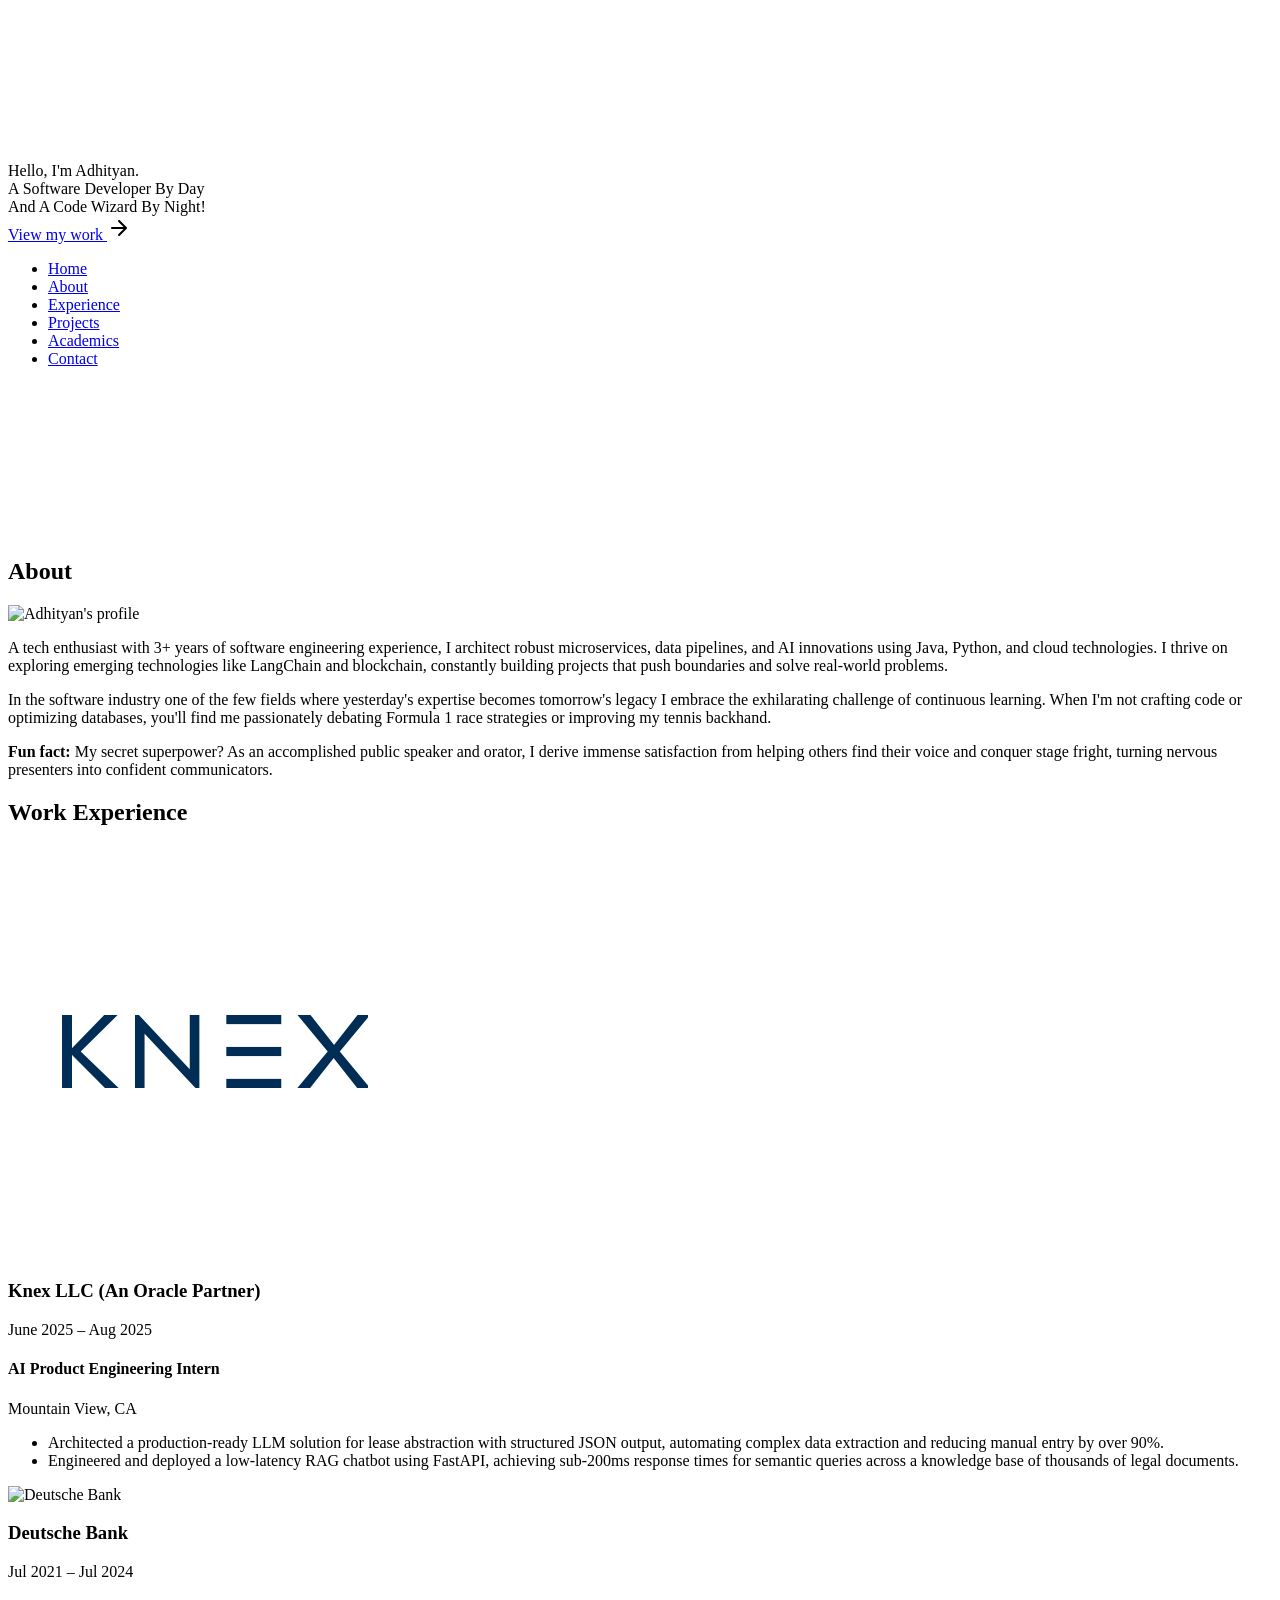
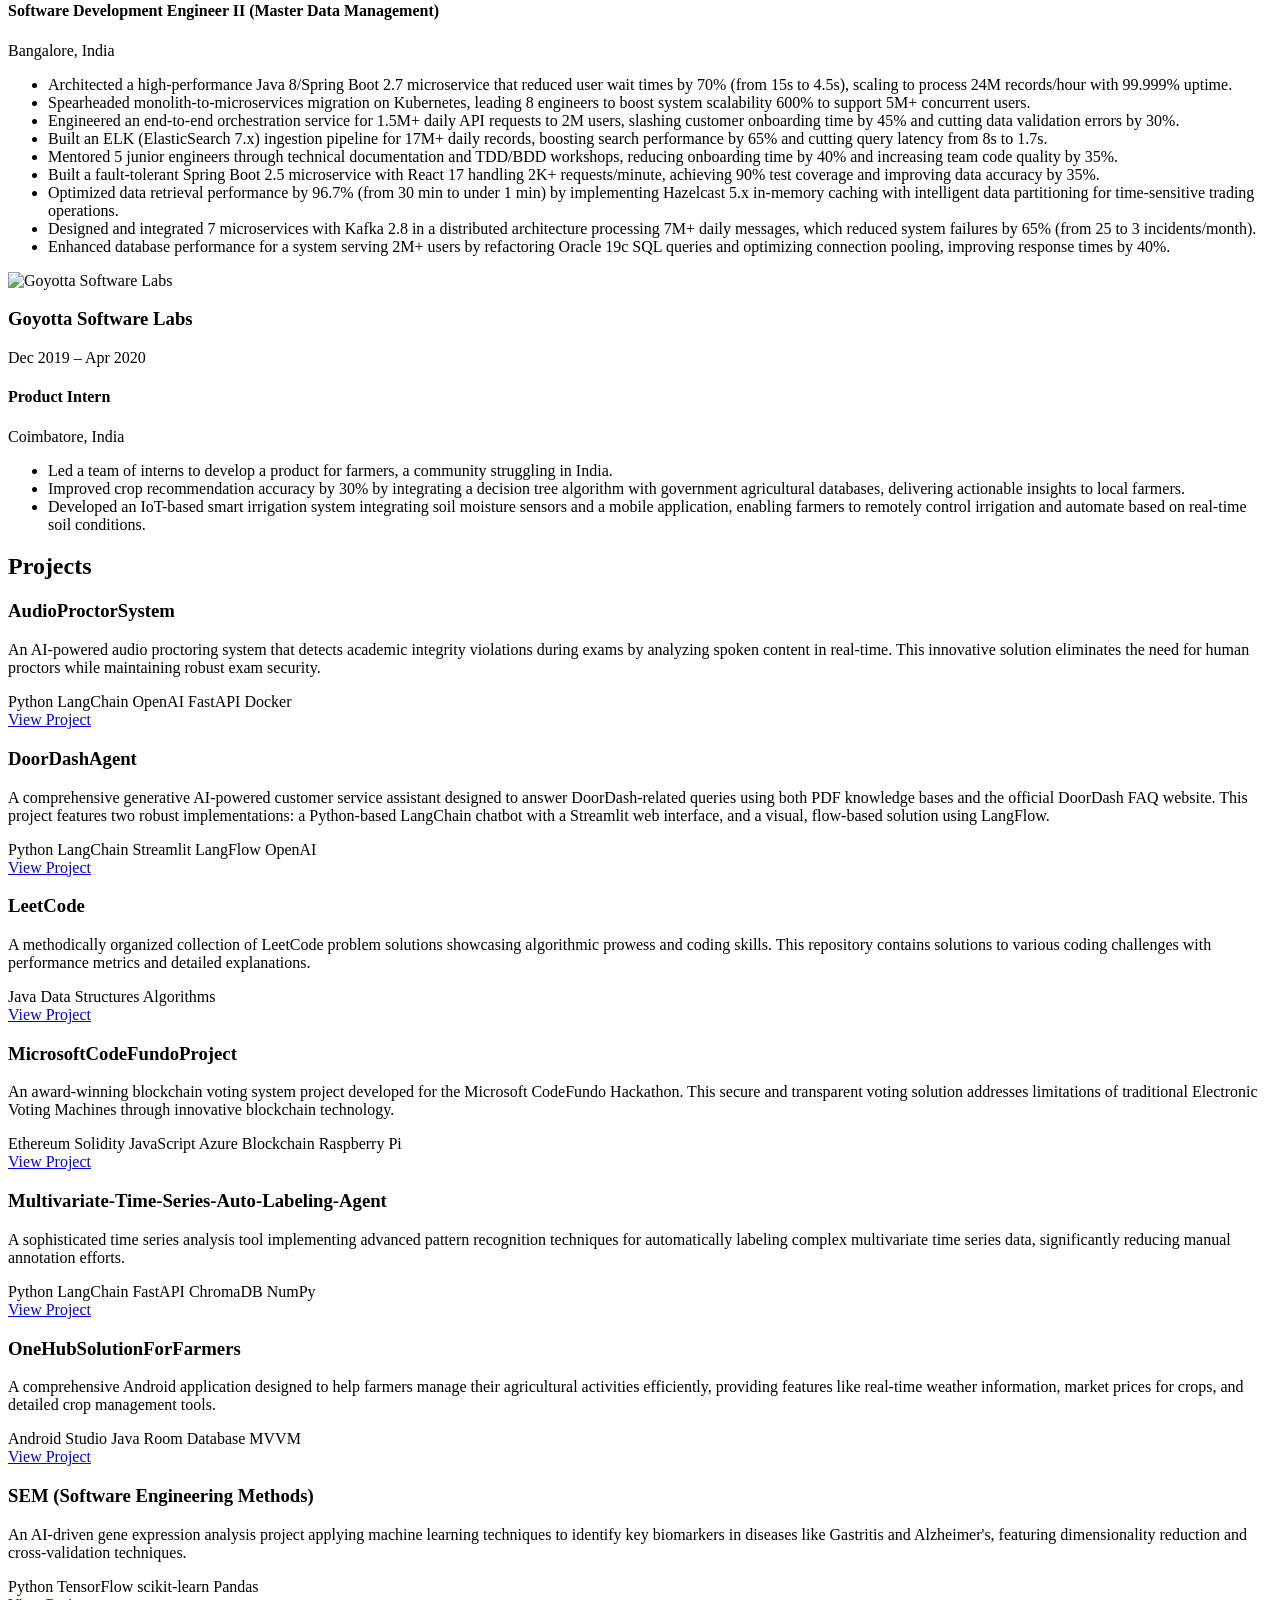
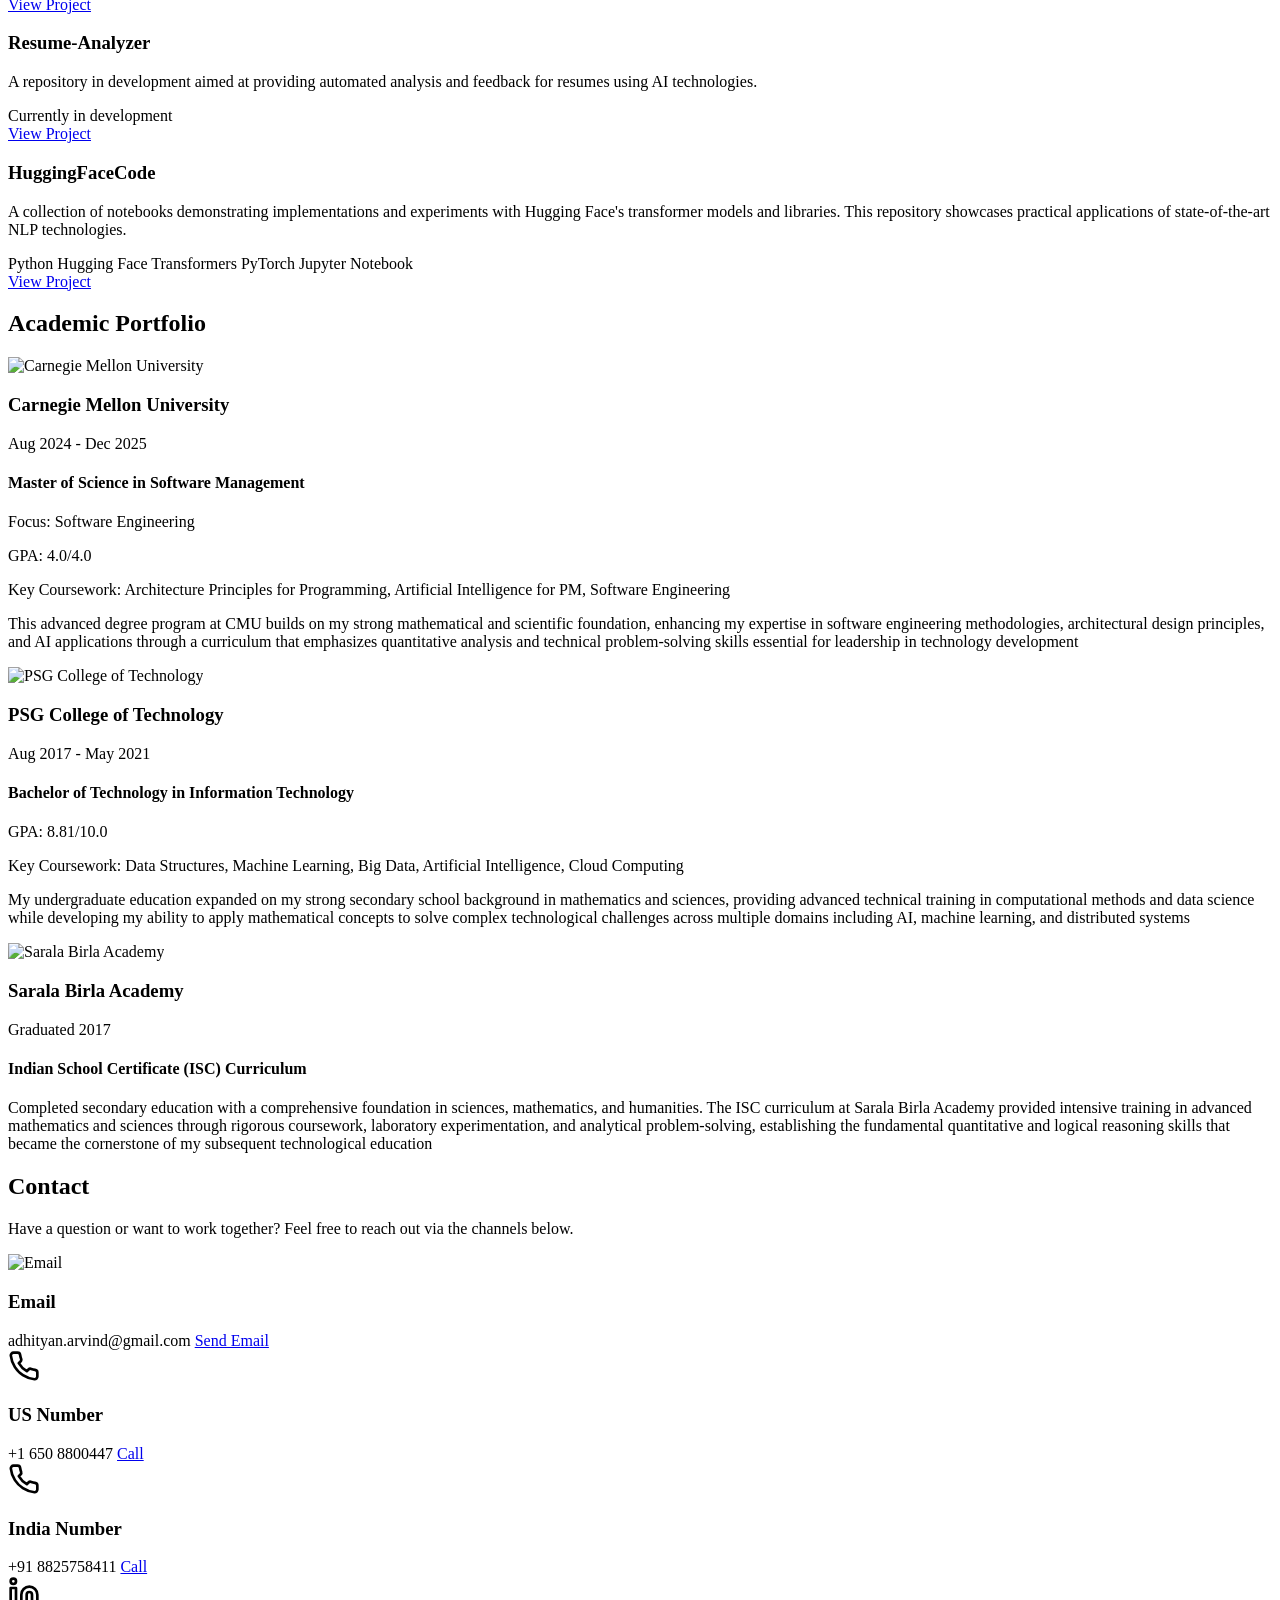
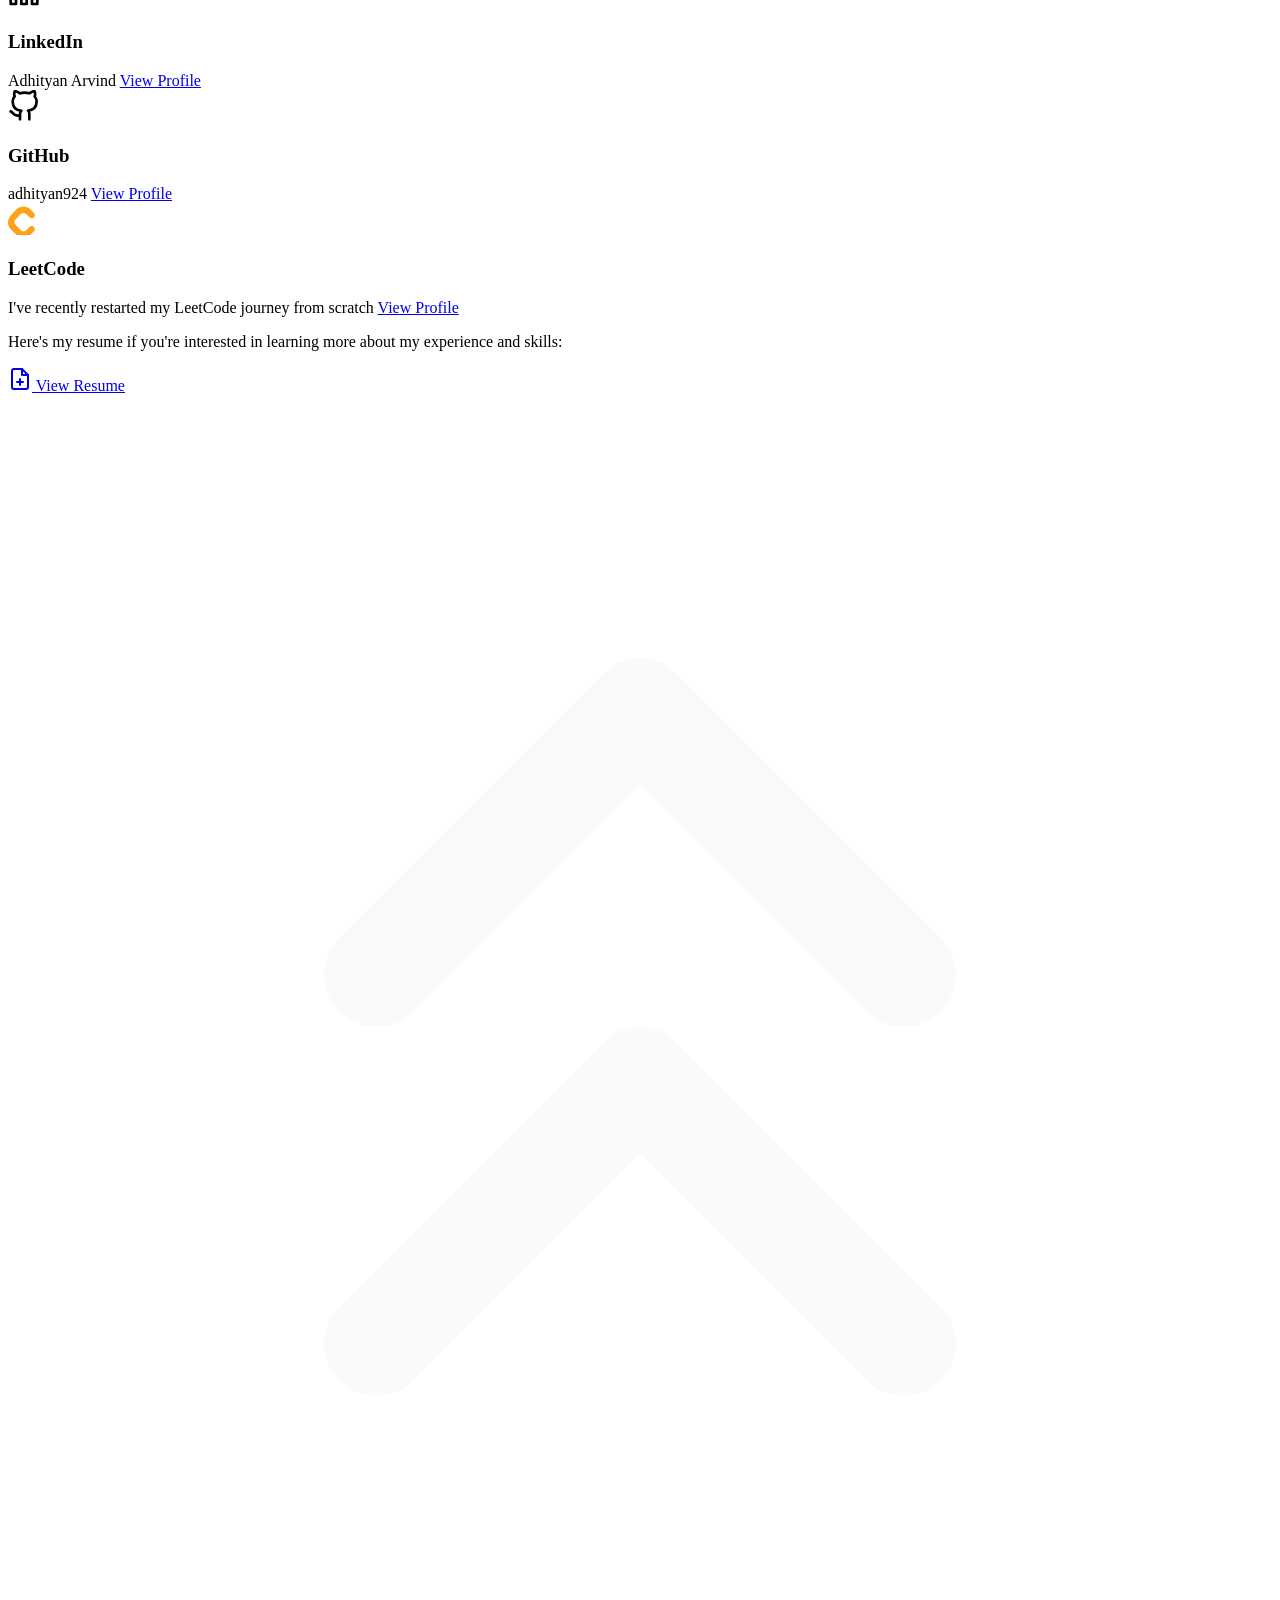
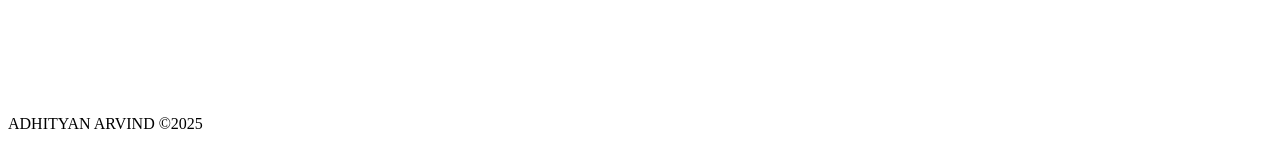
==== src/template.html @ f49ba70c "Update experience section with Knex LLC internship and enhanced Deutsche Bank details" ====
<!DOCTYPE html>
<html lang="en">
  <head>
    <meta charset="UTF-8" />
    <meta name="viewport" content="width=device-width, initial-scale=1.0" />
    <title>Adhityan Arvind | Software Developer</title>
  </head>
  <body>
    <div class="hero" id="hero">
      <div class="canvas">
        <canvas class="connecting-dots"></canvas>
      </div>
      <div class="heading">
        <div class="heading__line-1">Hello, I'm <span>Adhityan</span>.</div>
        <div class="heading__line-2">A Software Developer By Day</div>
        <div class="heading__line-2">And A Code Wizard By Night!</div>
        <a href="#about" class="heading__link">
          <div class="heading-cta">
            View my work

            <svg
              class="heading__arrow"
              version="1.1"
              xmlns="http://www.w3.org/2000/svg"
              width="24"
              height="24"
              viewBox="0 0 24 24"
            >
              <title>arrow-right</title>
              <path
                d="M11.293 5.707l5.293 5.293h-11.586c-0.552 0-1 0.448-1 1s0.448 1 1 1h11.586l-5.293 5.293c-0.391 0.391-0.391 1.024 0 1.414s1.024 0.391 1.414 0l7-7c0.092-0.092 0.166-0.202 0.217-0.324 0.101-0.245 0.101-0.521 0-0.766-0.049-0.118-0.121-0.228-0.217-0.324l-7-7c-0.391-0.391-1.024-0.391-1.414 0s-0.391 1.024 0 1.414z"
              ></path>
            </svg>
          </div>
        </a>
      </div>
    </div>
    <nav class="navigation-bar">
      <ul class="navigation">
        <li class="navigation__item navigation__item--active" id="nav-hero"><a href="#hero">Home</a></li>
        <li class="navigation__item" id="nav-about"><a href="#about">About</a></li>
        <li class="navigation__item" id="nav-experience"><a href="#experience">Experience</a></li>
        <li class="navigation__item" id="nav-projects"><a href="#projects">Projects</a></li>
        <li class="navigation__item" id="nav-academics"><a href="#academics">Academics</a></li>
        <li class="navigation__item" id="nav-contact"><a href="#contact">Contact</a></li>
      </ul>
    </nav>
    <div class="main-bg">
      <div class="canvas">
        <canvas class="canvas-2"></canvas>
      </div>
    </div>
    <section class="about" id="about">
      <h2 class="about__heading section-heading">About</h2>

      <div class="about__content">
        <div class="profile">
          <div class="profile__picture">
            <div class="profile-circle">
              <img src="./assets/propic.png" alt="Adhityan's profile" class="profile-image" />
            </div>
          </div>
          <div class="profile-content">
            <div class="profile-box">
              <p>A tech enthusiast with 3+ years of software engineering experience, I architect robust microservices, data pipelines, and AI innovations using Java, Python, and cloud technologies. I thrive on exploring emerging technologies like LangChain and blockchain, constantly building projects that push boundaries and solve real-world problems.</p>
            </div>
            
            <div class="profile-box">
              <p>In the software industry one of the few fields where yesterday's expertise becomes tomorrow's legacy I embrace the exhilarating challenge of continuous learning. When I'm not crafting code or optimizing databases, you'll find me passionately debating Formula 1 race strategies or improving my tennis backhand.</p>
            </div>
            
            <div class="profile-box">
              <p><strong>Fun fact:</strong> My secret superpower? As an accomplished public speaker and orator, I derive immense satisfaction from helping others find their voice and conquer stage fright, turning nervous presenters into confident communicators.</p>
            </div>
          </div>
        </div>
      </div>
    </section>
    <section class="experience" id="experience">
      <h2 class="experience__heading section-heading">Work Experience</h2>

      <div class="experience__content">
        <div class="job-card job-card--knex">
          <div class="job-card__logo">
            <img src="./assets/knex.png" alt="Knex LLC" />
          </div>
          <div class="job-card__details">
            <h3 class="job-card__company">Knex LLC (An Oracle Partner)</h3>
            <p class="job-card__period">June 2025 – Aug 2025</p>
            <h4 class="job-card__position">AI Product Engineering Intern</h4>
            <p class="job-card__location">Mountain View, CA</p>
            <ul class="job-card__responsibilities">
              <li>Architected a production-ready LLM solution for lease abstraction with structured JSON output, automating complex data extraction and reducing manual entry by over 90%.</li>
              <li>Engineered and deployed a low-latency RAG chatbot using FastAPI, achieving sub-200ms response times for semantic queries across a knowledge base of thousands of legal documents.</li>
            </ul>
          </div>
        </div>

        <div class="job-card job-card--deutsche">
          <div class="job-card__logo">
            <img src="./assets/deutschebank.png" alt="Deutsche Bank" />
          </div>
          <div class="job-card__details">
            <h3 class="job-card__company">Deutsche Bank</h3>
            <p class="job-card__period">Jul 2021 – Jul 2024</p>
            <h4 class="job-card__position">Software Development Engineer II (Master Data Management)</h4>
            <p class="job-card__location">Bangalore, India</p>
            <ul class="job-card__responsibilities">
              <li>Architected a high-performance Java 8/Spring Boot 2.7 microservice that reduced user wait times by 70% (from 15s to 4.5s), scaling to process 24M records/hour with 99.999% uptime.</li>
              <li>Spearheaded monolith-to-microservices migration on Kubernetes, leading 8 engineers to boost system scalability 600% to support 5M+ concurrent users.</li>
              <li>Engineered an end-to-end orchestration service for 1.5M+ daily API requests to 2M users, slashing customer onboarding time by 45% and cutting data validation errors by 30%.</li>
              <li>Built an ELK (ElasticSearch 7.x) ingestion pipeline for 17M+ daily records, boosting search performance by 65% and cutting query latency from 8s to 1.7s.</li>
              <li>Mentored 5 junior engineers through technical documentation and TDD/BDD workshops, reducing onboarding time by 40% and increasing team code quality by 35%.</li>
              <li>Built a fault-tolerant Spring Boot 2.5 microservice with React 17 handling 2K+ requests/minute, achieving 90% test coverage and improving data accuracy by 35%.</li>
              <li>Optimized data retrieval performance by 96.7% (from 30 min to under 1 min) by implementing Hazelcast 5.x in-memory caching with intelligent data partitioning for time-sensitive trading operations.</li>
              <li>Designed and integrated 7 microservices with Kafka 2.8 in a distributed architecture processing 7M+ daily messages, which reduced system failures by 65% (from 25 to 3 incidents/month).</li>
              <li>Enhanced database performance for a system serving 2M+ users by refactoring Oracle 19c SQL queries and optimizing connection pooling, improving response times by 40%.</li>
            </ul>
          </div>
        </div>

        <div class="job-card job-card--goyotta">
          <div class="job-card__logo">
            <img src="./assets/goyotta.jpeg" alt="Goyotta Software Labs" />
          </div>
          <div class="job-card__details">
            <h3 class="job-card__company">Goyotta Software Labs</h3>
            <p class="job-card__period">Dec 2019 – Apr 2020</p>
            <h4 class="job-card__position">Product Intern</h4>
            <p class="job-card__location">Coimbatore, India</p>
            <ul class="job-card__responsibilities">
              <li>Led a team of interns to develop a product for farmers, a community struggling in India.</li>
              <li>Improved crop recommendation accuracy by 30% by integrating a decision tree algorithm with government agricultural databases, delivering actionable insights to local farmers.</li>
              <li>Developed an IoT-based smart irrigation system integrating soil moisture sensors and a mobile application, enabling farmers to remotely control irrigation and automate based on real-time soil conditions.</li>
            </ul>
          </div>
        </div>
      </div>
    </section>
    <section class="projects" id="projects">
      <h2 class="projects__heading section-heading">Projects</h2>

      <div class="projects-container">
        <!-- Audio Proctor System -->
        <div class="project-card">
          <h3 class="project-card__title">AudioProctorSystem</h3>
          <p class="project-card__description">An AI-powered audio proctoring system that detects academic integrity violations during exams by analyzing spoken content in real-time. This innovative solution eliminates the need for human proctors while maintaining robust exam security.</p>
          <div class="project-card__tech">
            <span class="tech-tag">Python</span>
            <span class="tech-tag">LangChain</span>
            <span class="tech-tag">OpenAI</span>
            <span class="tech-tag">FastAPI</span>
            <span class="tech-tag">Docker</span>
          </div>
          <a href="https://github.com/adhityan924/AudioProctorSystem" target="_blank" class="project-card__link">View Project</a>
        </div>

        <!-- DoorDash Agent -->
        <div class="project-card">
          <h3 class="project-card__title">DoorDashAgent</h3>
          <p class="project-card__description">A comprehensive generative AI-powered customer service assistant designed to answer DoorDash-related queries using both PDF knowledge bases and the official DoorDash FAQ website. This project features two robust implementations: a Python-based LangChain chatbot with a Streamlit web interface, and a visual, flow-based solution using LangFlow.</p>
          <div class="project-card__tech">
            <span class="tech-tag">Python</span>
            <span class="tech-tag">LangChain</span>
            <span class="tech-tag">Streamlit</span>
            <span class="tech-tag">LangFlow</span>
            <span class="tech-tag">OpenAI</span>
          </div>
          <a href="https://github.com/adhityan924/DoorDashAgent" target="_blank" class="project-card__link">View Project</a>
        </div>

        <!-- LeetCode -->
        <div class="project-card">
          <h3 class="project-card__title">LeetCode</h3>
          <p class="project-card__description">A methodically organized collection of LeetCode problem solutions showcasing algorithmic prowess and coding skills. This repository contains solutions to various coding challenges with performance metrics and detailed explanations.</p>
          <div class="project-card__tech">
            <span class="tech-tag">Java</span>
            <span class="tech-tag">Data Structures</span>
            <span class="tech-tag">Algorithms</span>
          </div>
          <a href="https://github.com/adhityan924/leetcode" target="_blank" class="project-card__link">View Project</a>
        </div>

        <!-- Microsoft CodeFundo Project -->
        <div class="project-card">
          <h3 class="project-card__title">MicrosoftCodeFundoProject</h3>
          <p class="project-card__description">An award-winning blockchain voting system project developed for the Microsoft CodeFundo Hackathon. This secure and transparent voting solution addresses limitations of traditional Electronic Voting Machines through innovative blockchain technology.</p>
          <div class="project-card__tech">
            <span class="tech-tag">Ethereum</span>
            <span class="tech-tag">Solidity</span>
            <span class="tech-tag">JavaScript</span>
            <span class="tech-tag">Azure Blockchain</span>
            <span class="tech-tag">Raspberry Pi</span>
          </div>
          <a href="https://github.com/adhityan924/MicrosoftCodeFundoProject" target="_blank" class="project-card__link">View Project</a>
        </div>

        <!-- Multivariate Time Series Auto Labeling Agent -->
        <div class="project-card">
          <h3 class="project-card__title">Multivariate-Time-Series-Auto-Labeling-Agent</h3>
          <p class="project-card__description">A sophisticated time series analysis tool implementing advanced pattern recognition techniques for automatically labeling complex multivariate time series data, significantly reducing manual annotation efforts.</p>
          <div class="project-card__tech">
            <span class="tech-tag">Python</span>
            <span class="tech-tag">LangChain</span>
            <span class="tech-tag">FastAPI</span>
            <span class="tech-tag">ChromaDB</span>
            <span class="tech-tag">NumPy</span>
          </div>
          <a href="https://github.com/adhityan924/Multivariate-time-series-auto-labeling-agent" target="_blank" class="project-card__link">View Project</a>
        </div>

        <!-- OneHubSolutionForFarmers -->
        <div class="project-card">
          <h3 class="project-card__title">OneHubSolutionForFarmers</h3>
          <p class="project-card__description">A comprehensive Android application designed to help farmers manage their agricultural activities efficiently, providing features like real-time weather information, market prices for crops, and detailed crop management tools.</p>
          <div class="project-card__tech">
            <span class="tech-tag">Android Studio</span>
            <span class="tech-tag">Java</span>
            <span class="tech-tag">Room Database</span>
            <span class="tech-tag">MVVM</span>
          </div>
          <a href="https://github.com/adhityan924/OneHubSolutionForFarmers" target="_blank" class="project-card__link">View Project</a>
        </div>

        <!-- SEM -->
        <div class="project-card">
          <h3 class="project-card__title">SEM (Software Engineering Methods)</h3>
          <p class="project-card__description">An AI-driven gene expression analysis project applying machine learning techniques to identify key biomarkers in diseases like Gastritis and Alzheimer's, featuring dimensionality reduction and cross-validation techniques.</p>
          <div class="project-card__tech">
            <span class="tech-tag">Python</span>
            <span class="tech-tag">TensorFlow</span>
            <span class="tech-tag">scikit-learn</span>
            <span class="tech-tag">Pandas</span>
          </div>
          <a href="https://github.com/adhityan924/SEM" target="_blank" class="project-card__link">View Project</a>
        </div>

        <!-- Resume-Analyzer -->
        <div class="project-card">
          <h3 class="project-card__title">Resume-Analyzer</h3>
          <p class="project-card__description">A repository in development aimed at providing automated analysis and feedback for resumes using AI technologies.</p>
          <div class="project-card__tech">
            <span class="tech-tag">Currently in development</span>
          </div>
          <a href="https://github.com/adhityan924/resume-analyzer" target="_blank" class="project-card__link">View Project</a>
        </div>
        
        <!-- HuggingFaceCode -->
        <div class="project-card">
          <h3 class="project-card__title">HuggingFaceCode</h3>
          <p class="project-card__description">A collection of notebooks demonstrating implementations and experiments with Hugging Face's transformer models and libraries. This repository showcases practical applications of state-of-the-art NLP technologies.</p>
          <div class="project-card__tech">
            <span class="tech-tag">Python</span>
            <span class="tech-tag">Hugging Face Transformers</span>
            <span class="tech-tag">PyTorch</span>
            <span class="tech-tag">Jupyter Notebook</span>
          </div>
          <a href="https://github.com/adhityan924/huggingfacecode" target="_blank" class="project-card__link">View Project</a>
        </div>
      </div>
    </section>
    <section class="academics" id="academics">
      <h2 class="academics__heading section-heading">Academic Portfolio</h2>

      <div class="academics__content">
        <div class="education-card education-card--cmu">
          <div class="education-card__logo">
            <img src="./assets/cmu.png" alt="Carnegie Mellon University" />
          </div>
          <div class="education-card__details">
            <h3 class="education-card__school">Carnegie Mellon University</h3>
            <p class="education-card__period">Aug 2024 - Dec 2025</p>
            <h4 class="education-card__degree">Master of Science in Software Management</h4>
            <p class="education-card__focus">Focus: Software Engineering</p>
            <p class="education-card__gpa">GPA: 4.0/4.0</p>
            <p class="education-card__courses"><span>Key Coursework:</span> Architecture Principles for Programming, Artificial Intelligence for PM, Software Engineering</p>
            <p class="education-card__description">This advanced degree program at CMU builds on my strong mathematical and scientific foundation, enhancing my expertise in software engineering methodologies, architectural design principles, and AI applications through a curriculum that emphasizes quantitative analysis and technical problem-solving skills essential for leadership in technology development</p>
          </div>
        </div>

        <div class="education-card education-card--psg">
          <div class="education-card__logo">
            <img src="./assets/psg.png" alt="PSG College of Technology" />
          </div>
          <div class="education-card__details">
            <h3 class="education-card__school">PSG College of Technology</h3>
            <p class="education-card__period">Aug 2017 - May 2021</p>
            <h4 class="education-card__degree">Bachelor of Technology in Information Technology</h4>
            <p class="education-card__gpa">GPA: 8.81/10.0</p>
            <p class="education-card__courses"><span>Key Coursework:</span> Data Structures, Machine Learning, Big Data, Artificial Intelligence, Cloud Computing</p>
            <p class="education-card__description">My undergraduate education expanded on my strong secondary school background in mathematics and sciences, providing advanced technical training in computational methods and data science while developing my ability to apply mathematical concepts to solve complex technological challenges across multiple domains including AI, machine learning, and distributed systems</p>
          </div>
        </div>

        <div class="education-card education-card--sba">
          <div class="education-card__logo">
            <img src="./assets/sba.png" alt="Sarala Birla Academy" />
          </div>
          <div class="education-card__details">
            <h3 class="education-card__school">Sarala Birla Academy</h3>
            <p class="education-card__period">Graduated 2017</p>
            <h4 class="education-card__degree">Indian School Certificate (ISC) Curriculum</h4>
            <p class="education-card__description">Completed secondary education with a comprehensive foundation in sciences, mathematics, and humanities. The ISC curriculum at Sarala Birla Academy provided intensive training in advanced mathematics and sciences through rigorous coursework, laboratory experimentation, and analytical problem-solving, establishing the fundamental quantitative and logical reasoning skills that became the cornerstone of my subsequent technological education</p>
          </div>
        </div>
      </div>
    </section>
    <section class="contact" id="contact">
      <h2 class="contact__heading section-heading">Contact</h2>
      <p class="contact__text">Have a question or want to work together? Feel free to reach out via the channels below.</p>

      <div class="contact-cards">
        <!-- Email Contact Card -->
        <div class="contact-card">
          <div class="contact-card__icon">
            <img src="./assets/mail.png" alt="Email" />
          </div>
          <div class="contact-card__info">
            <h3 class="contact-card__title">Email</h3>
            <div class="contact-card__reveal">
              <span class="contact-card__value">adhityan.arvind@gmail.com</span>
              <a href="mailto:adhityan.arvind@gmail.com" class="contact-card__link">Send Email</a>
            </div>
          </div>
        </div>

        <!-- US Phone Contact Card -->
        <div class="contact-card">
          <div class="contact-card__icon">
            <svg xmlns="http://www.w3.org/2000/svg" width="32" height="32" viewBox="0 0 24 24" fill="none" stroke="currentColor" stroke-width="2" stroke-linecap="round" stroke-linejoin="round">
              <path d="M22 16.92v3a2 2 0 0 1-2.18 2 19.79 19.79 0 0 1-8.63-3.07 19.5 19.5 0 0 1-6-6 19.79 19.79 0 0 1-3.07-8.67A2 2 0 0 1 4.11 2h3a2 2 0 0 1 2 1.72 12.84 12.84 0 0 0 .7 2.81 2 2 0 0 1-.45 2.11L8.09 9.91a16 16 0 0 0 6 6l1.27-1.27a2 2 0 0 1 2.11-.45 12.84 12.84 0 0 0 2.81.7A2 2 0 0 1 22 16.92z"></path>
            </svg>
          </div>
          <div class="contact-card__info">
            <h3 class="contact-card__title">US Number</h3>
            <div class="contact-card__reveal">
              <span class="contact-card__value">+1 650 8800447</span>
              <a href="tel:+16508800447" class="contact-card__link">Call</a>
            </div>
          </div>
        </div>

        <!-- India Phone Contact Card -->
        <div class="contact-card">
          <div class="contact-card__icon">
            <svg xmlns="http://www.w3.org/2000/svg" width="32" height="32" viewBox="0 0 24 24" fill="none" stroke="currentColor" stroke-width="2" stroke-linecap="round" stroke-linejoin="round">
              <path d="M22 16.92v3a2 2 0 0 1-2.18 2 19.79 19.79 0 0 1-8.63-3.07 19.5 19.5 0 0 1-6-6 19.79 19.79 0 0 1-3.07-8.67A2 2 0 0 1 4.11 2h3a2 2 0 0 1 2 1.72 12.84 12.84 0 0 0 .7 2.81 2 2 0 0 1-.45 2.11L8.09 9.91a16 16 0 0 0 6 6l1.27-1.27a2 2 0 0 1 2.11-.45 12.84 12.84 0 0 0 2.81.7A2 2 0 0 1 22 16.92z"></path>
            </svg>
          </div>
          <div class="contact-card__info">
            <h3 class="contact-card__title">India Number</h3>
            <div class="contact-card__reveal">
              <span class="contact-card__value">+91 8825758411</span>
              <a href="tel:+918825758411" class="contact-card__link">Call</a>
            </div>
          </div>
        </div>

        <!-- LinkedIn Contact Card -->
        <div class="contact-card">
          <div class="contact-card__icon">
            <svg xmlns="http://www.w3.org/2000/svg" width="32" height="32" viewBox="0 0 24 24" fill="none" stroke="currentColor" stroke-width="2" stroke-linecap="round" stroke-linejoin="round">
              <path d="M16 8a6 6 0 0 1 6 6v7h-4v-7a2 2 0 0 0-2-2 2 2 0 0 0-2 2v7h-4v-7a6 6 0 0 1 6-6z"></path>
              <rect x="2" y="9" width="4" height="12"></rect>
              <circle cx="4" cy="4" r="2"></circle>
            </svg>
          </div>
          <div class="contact-card__info">
            <h3 class="contact-card__title">LinkedIn</h3>
            <div class="contact-card__reveal">
              <span class="contact-card__value">Adhityan Arvind</span>
              <a href="https://www.linkedin.com/in/adhityan-arvind/" target="_blank" class="contact-card__link">View Profile</a>
            </div>
          </div>
        </div>

        <!-- GitHub Contact Card -->
        <div class="contact-card">
          <div class="contact-card__icon">
            <svg xmlns="http://www.w3.org/2000/svg" width="32" height="32" viewBox="0 0 24 24" fill="none" stroke="currentColor" stroke-width="2" stroke-linecap="round" stroke-linejoin="round">
              <path d="M9 19c-5 1.5-5-2.5-7-3m14 6v-3.87a3.37 3.37 0 0 0-.94-2.61c3.14-.35 6.44-1.54 6.44-7A5.44 5.44 0 0 0 20 4.77 5.07 5.07 0 0 0 19.91 1S18.73.65 16 2.48a13.38 13.38 0 0 0-7 0C6.27.65 5.09 1 5.09 1A5.07 5.07 0 0 0 5 4.77a5.44 5.44 0 0 0-1.5 3.78c0 5.42 3.3 6.61 6.44 7A3.37 3.37 0 0 0 9 18.13V22"></path>
            </svg>
          </div>
          <div class="contact-card__info">
            <h3 class="contact-card__title">GitHub</h3>
            <div class="contact-card__reveal">
              <span class="contact-card__value">adhityan924</span>
              <a href="https://github.com/adhityan924" target="_blank" class="contact-card__link">View Profile</a>
            </div>
          </div>
        </div>
        
        <!-- LeetCode Contact Card -->
        <div class="contact-card">
          <div class="contact-card__icon">
            <svg xmlns="http://www.w3.org/2000/svg" viewBox="0 0 24 24" width="32" height="32" class="leetcode-icon">
              <path fill="#FFA116" d="M16.102 17.93l-2.697 2.607c-.466.467-1.111.662-1.823.662s-1.357-.195-1.824-.662l-4.332-4.363c-.467-.467-.702-1.15-.702-1.863s.235-1.357.702-1.824l4.319-4.38c.467-.467 1.125-.645 1.837-.645s1.357.195 1.823.662l2.697 2.606c.514.515 1.111.744 1.715.744 1.314 0 2.292-.989 2.292-2.31 0-.669-.244-1.315-.748-1.819l-2.689-2.609c-1.359-1.362-3.205-2.11-5.098-2.11-1.893 0-3.739.748-5.098 2.11l-4.319 4.363C.748 10.849 0 12.695 0 14.588c0 1.893.748 3.739 2.102 5.098l4.332 4.363c1.359 1.359 3.205 2.11 5.098 2.11 1.893 0 3.739-.751 5.098-2.11l2.689-2.61c.504-.504.748-1.15.748-1.819 0-1.321-.977-2.31-2.292-2.31-.604 0-1.202.229-1.673.701z"/>
            </svg>
          </div>
          <div class="contact-card__info">
            <h3 class="contact-card__title">LeetCode</h3>
            <div class="contact-card__reveal">
              <span class="contact-card__value">I've recently restarted my LeetCode journey from scratch</span>
              <a href="https://leetcode.com/u/adhityanarvind/" target="_blank" class="contact-card__link">View Profile</a>
            </div>
          </div>
        </div>
      </div>

      <div class="resume-section">
        <p class="resume-text">Here's my resume if you're interested in learning more about my experience and skills:</p>
        <a href="https://drive.google.com/drive/folders/1d27ErCS35_ukSQuWp6kk8ps5j8xMu08z?usp=sharing" target="_blank" class="resume-button">
          <svg xmlns="http://www.w3.org/2000/svg" width="24" height="24" viewBox="0 0 24 24" fill="none" stroke="currentColor" stroke-width="2" stroke-linecap="round" stroke-linejoin="round">
            <path d="M14 2H6a2 2 0 0 0-2 2v16a2 2 0 0 0 2 2h12a2 2 0 0 0 2-2V8z"></path>
            <polyline points="14 2 14 8 20 8"></polyline>
            <line x1="12" y1="18" x2="12" y2="12"></line>
            <line x1="9" y1="15" x2="15" y2="15"></line>
          </svg>
          View Resume
        </a>
      </div>
    </section>
    <footer class="footer">
      <a href="#hero">
        <div class="return-home">
          <svg version="1.1" xmlns="http://www.w3.org/2000/svg" width="100%"  viewBox="0 0 24 24" >
            <title></title>
            <path fill="#fafafa" d="M17.707 10.293l-5-5c-0.391-0.391-1.024-0.391-1.414 0l-5 5c-0.391 0.391-0.391 1.024 0 1.414s1.024 0.391 1.414 0l4.293-4.293 4.293 4.293c0.391 0.391 1.024 0.391 1.414 0s0.391-1.024 0-1.414zM17.707 17.293l-5-5c-0.391-0.391-1.024-0.391-1.414 0l-5 5c-0.391 0.391-0.391 1.024 0 1.414s1.024 0.391 1.414 0l4.293-4.293 4.293 4.293c0.391 0.391 1.024 0.391 1.414 0s0.391-1.024 0-1.414z"></path>
            </svg>
        </div>
      </a>
      <div class="socials">
        <a href="https://github.com/adhityan924" target="_blank"> 
          <div class="socials__github">
            <img src="./assets/github-logo.png" alt="" />
          </div>
        </a>
        <a href="mailto:adhityan.arvind@gmail.com" target="_blank">
          <div class="socials__email">
            <img src="./assets/mail.png" alt="" />
          </div>
        </a>
      </div>
      <p class="copyright">ADHITYAN ARVIND ©2025</p>
    </footer>
  </body>
</html>
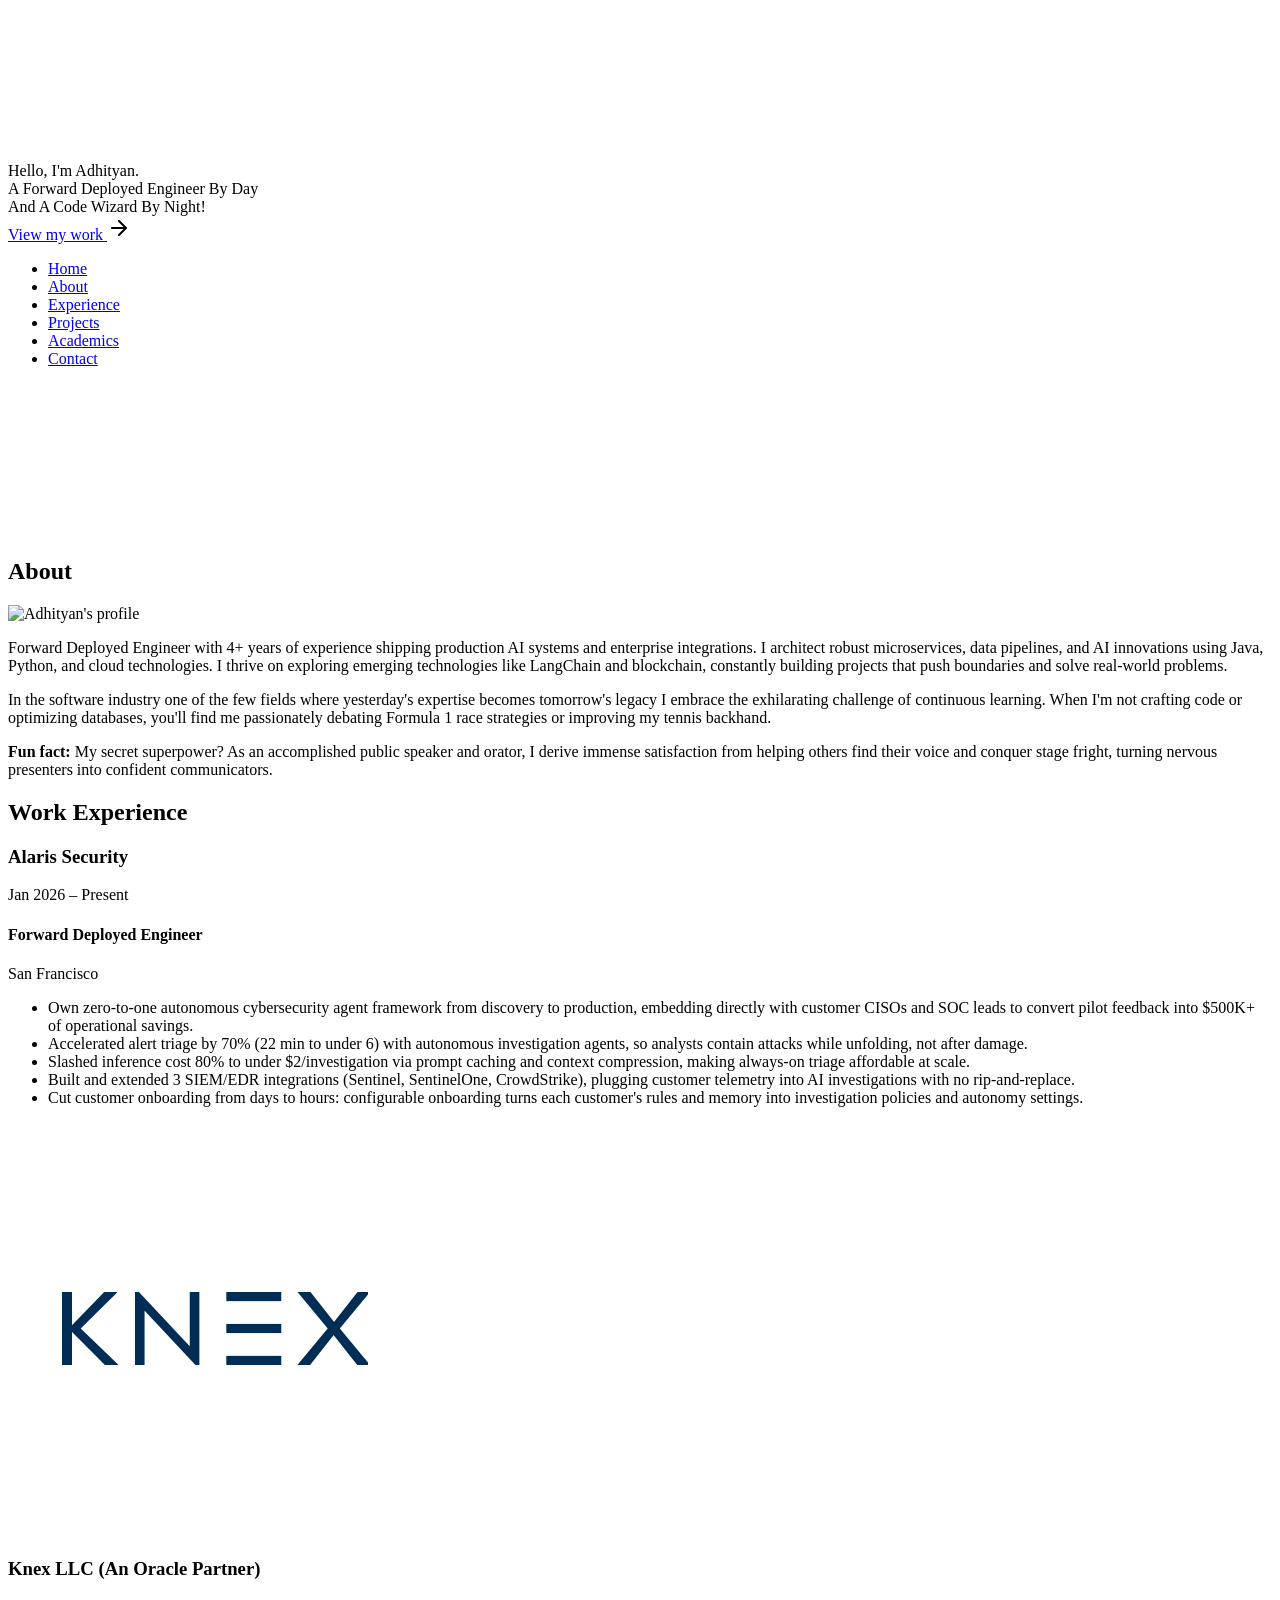
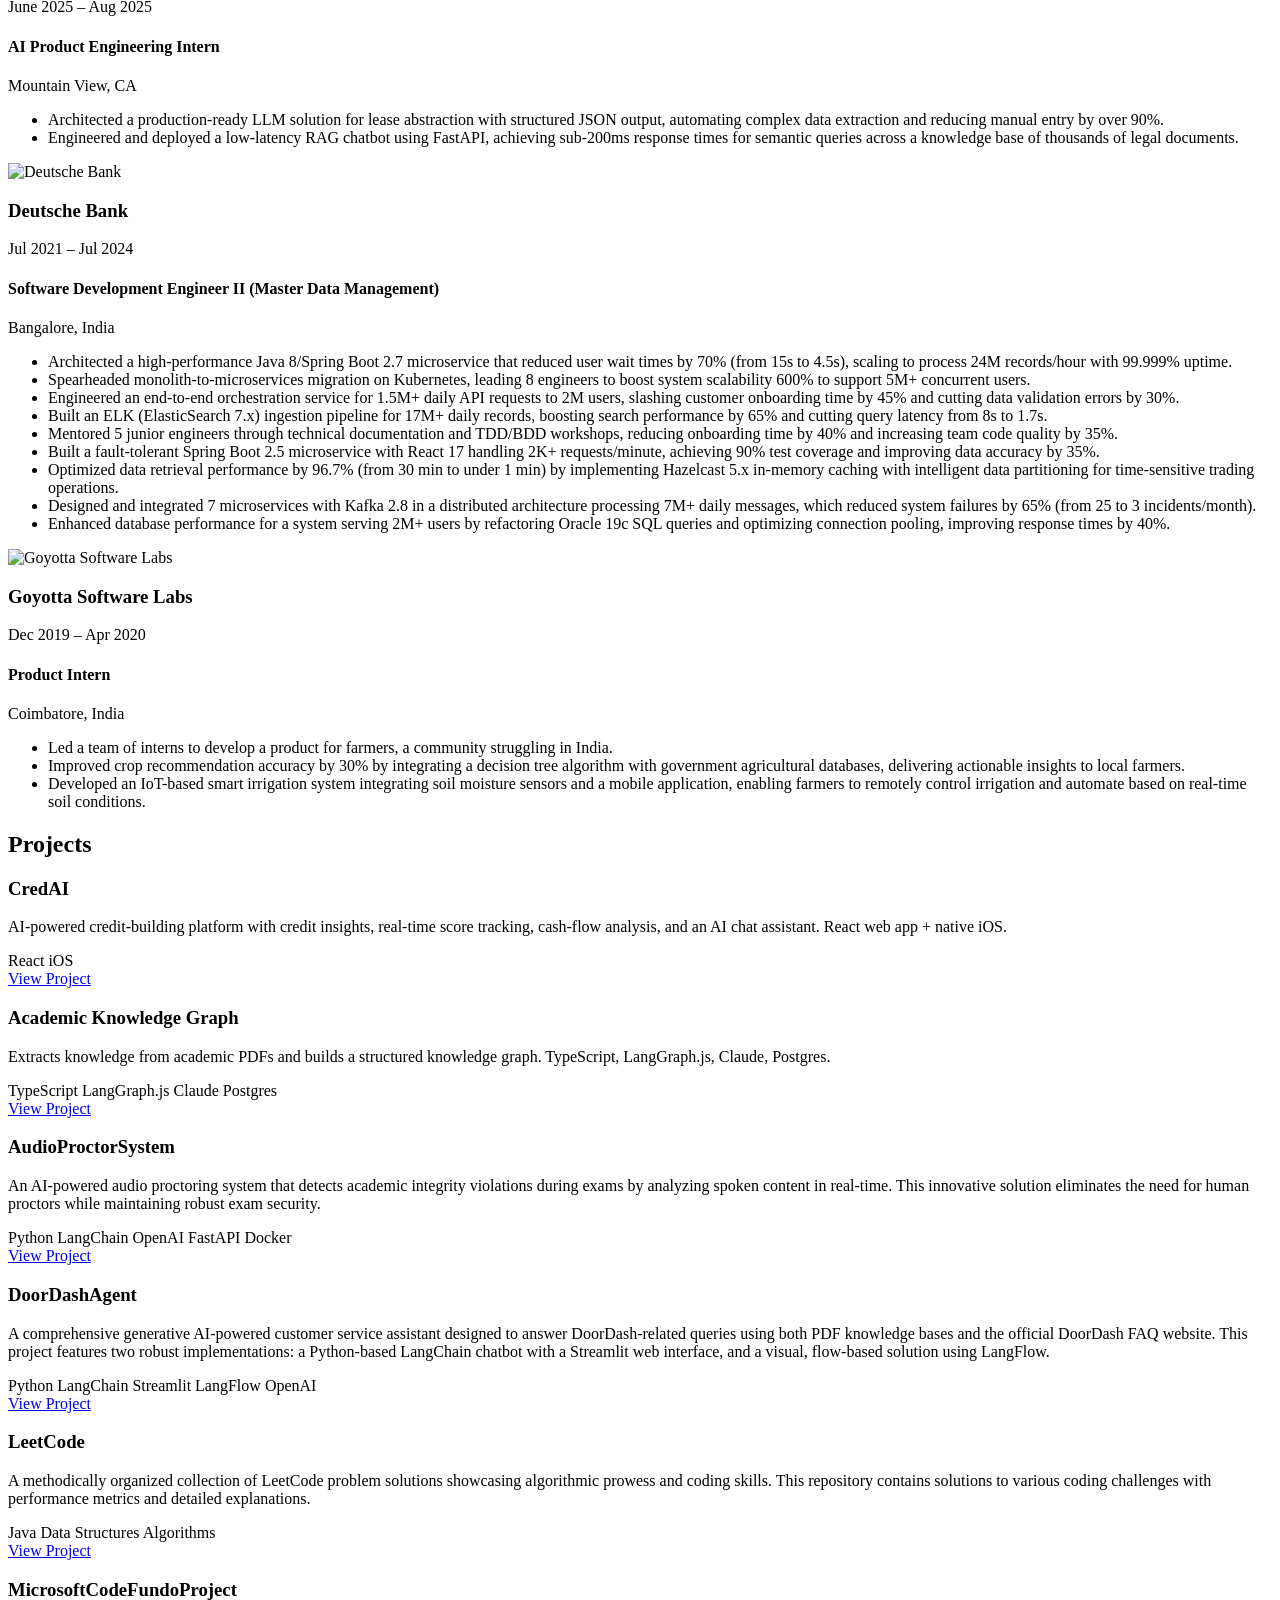
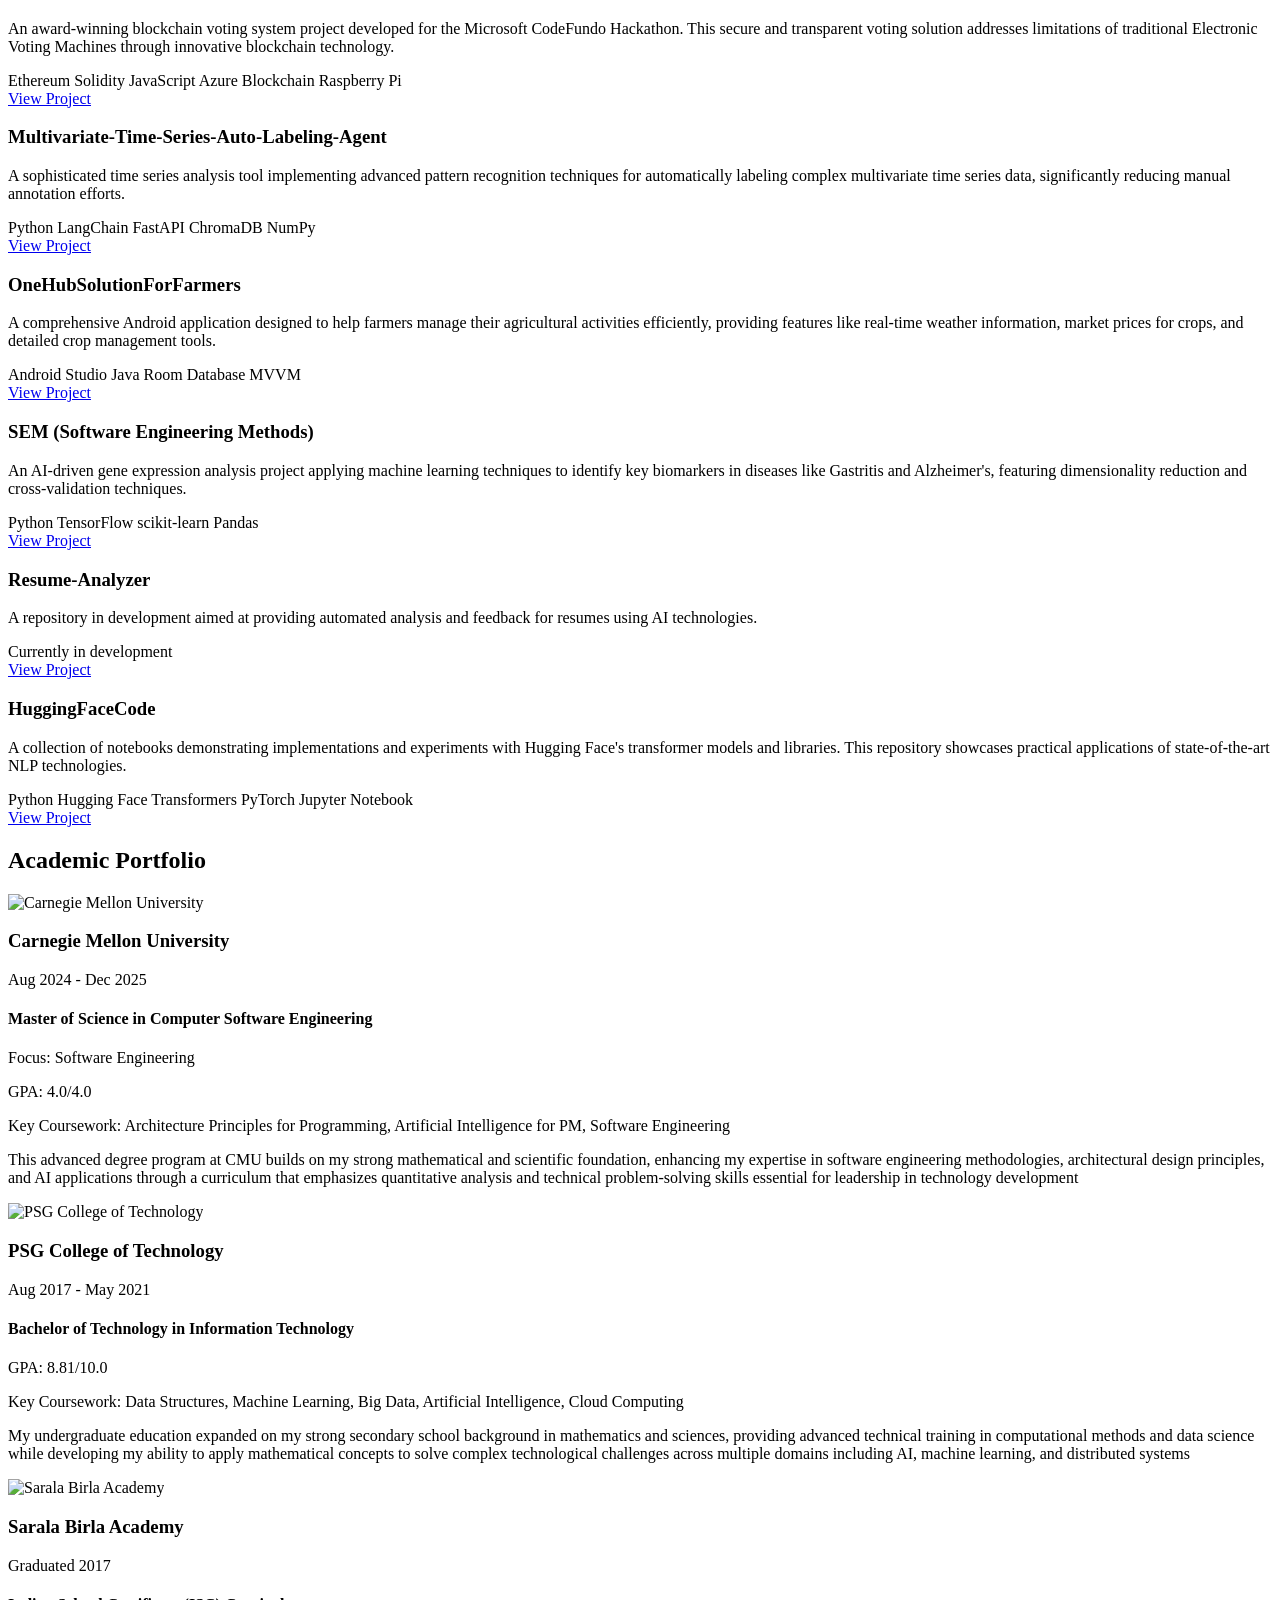
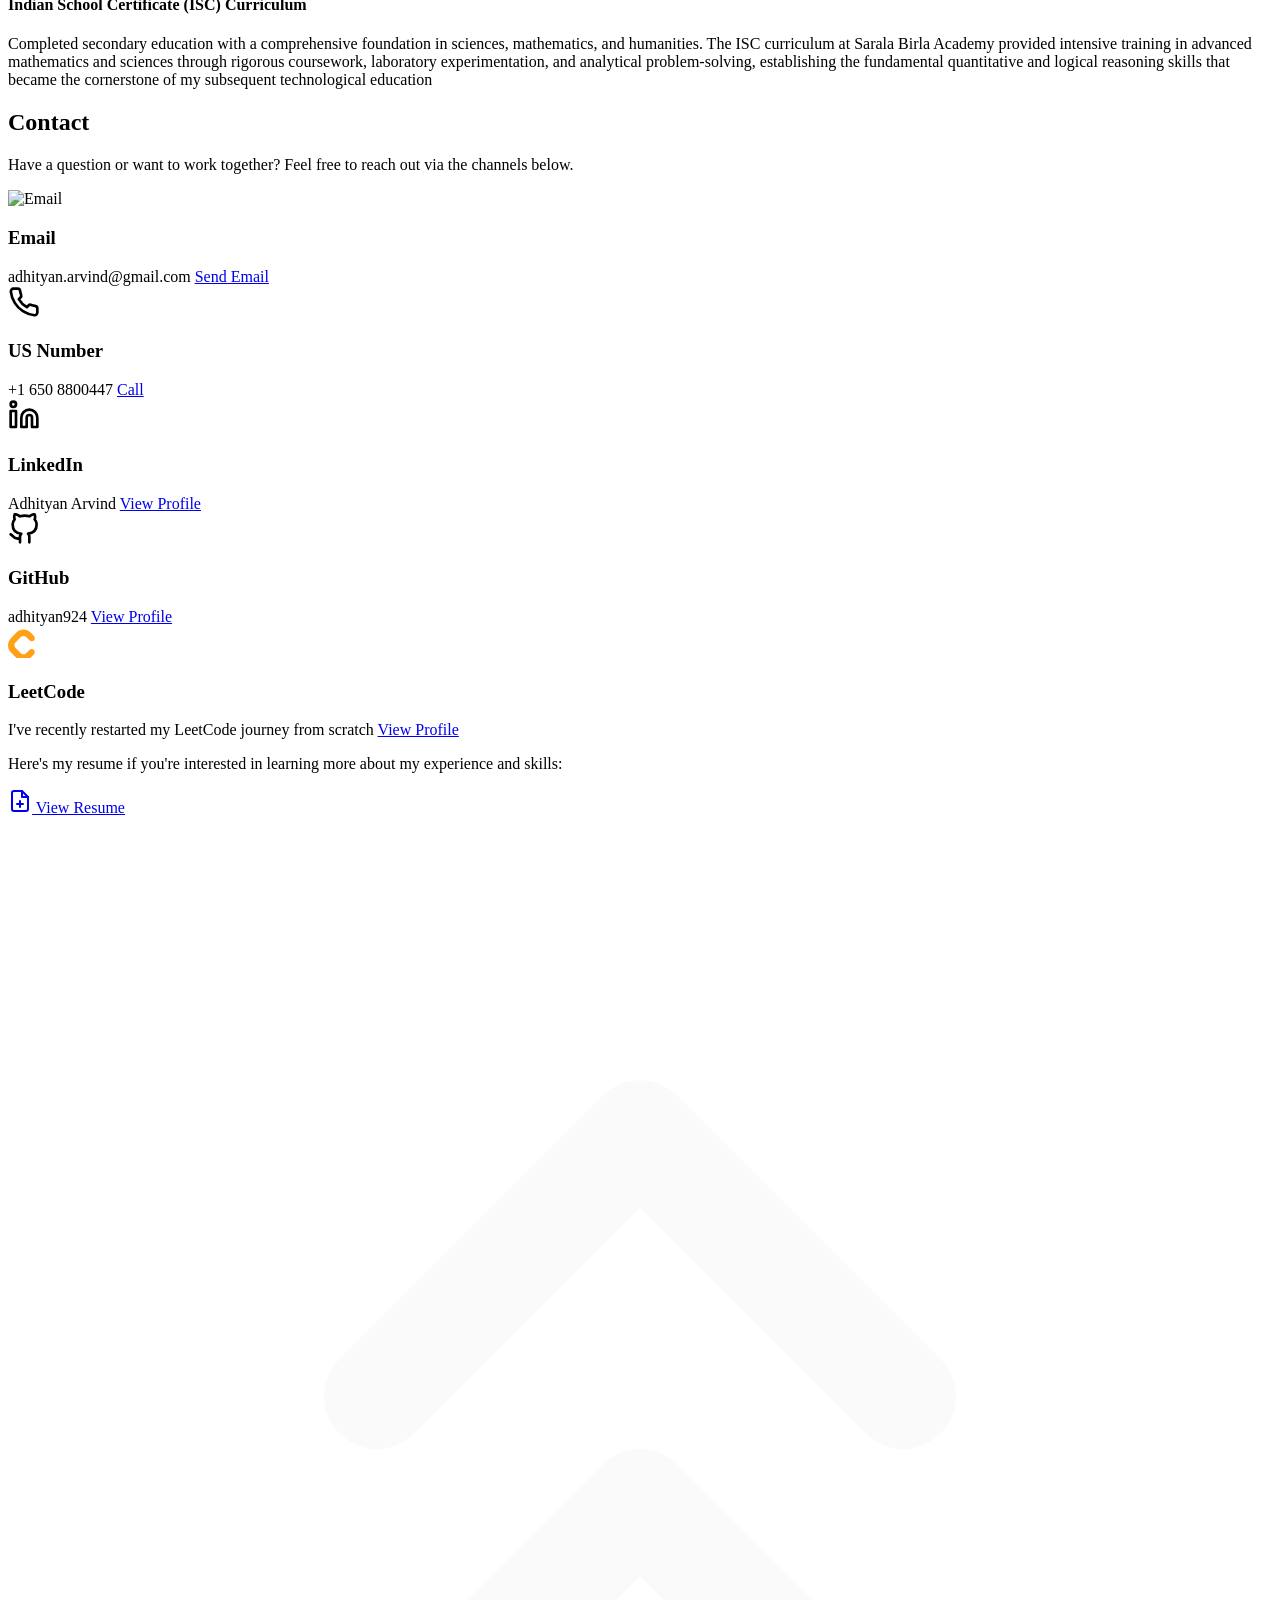
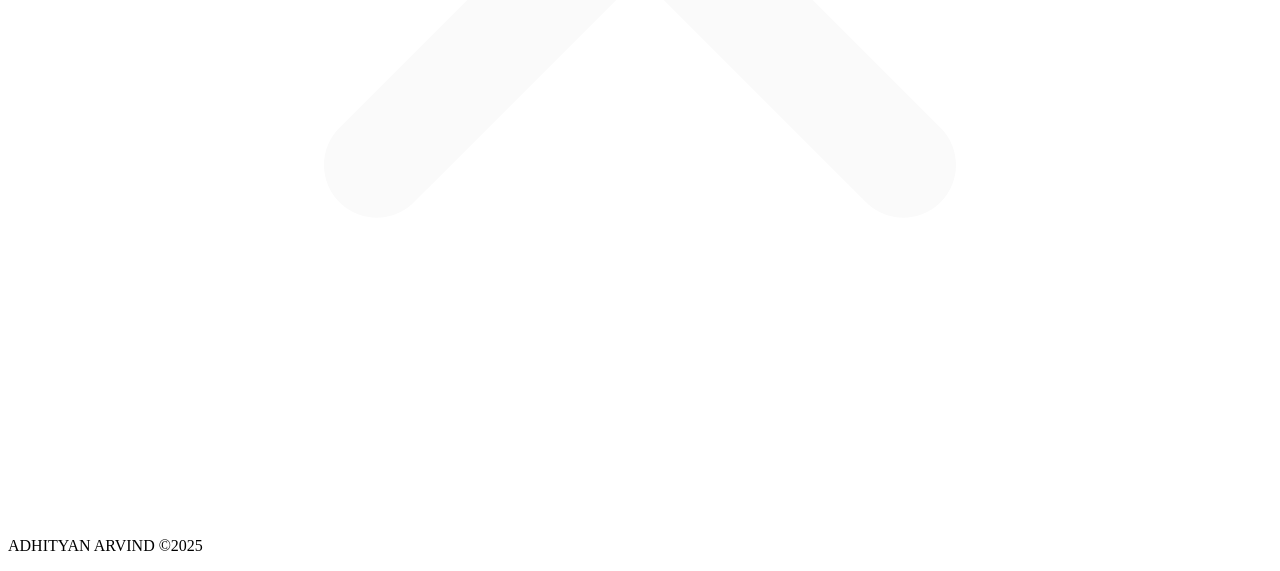
==== commit 179c2fdb: "Apply FDE refresh: Alaris Security, FDE headline and About, CMU degree correction, CredAI and Academ" ====
--- a/src/template.html
+++ b/src/template.html
@@ -3,7 +3,7 @@
   <head>
     <meta charset="UTF-8" />
     <meta name="viewport" content="width=device-width, initial-scale=1.0" />
-    <title>Adhityan Arvind | Software Developer</title>
+    <title>Adhityan Arvind | Forward Deployed Engineer</title>
   </head>
   <body>
     <div class="hero" id="hero">
@@ -12,7 +12,7 @@
       </div>
       <div class="heading">
         <div class="heading__line-1">Hello, I'm <span>Adhityan</span>.</div>
-        <div class="heading__line-2">A Software Developer By Day</div>
+        <div class="heading__line-2">A Forward Deployed Engineer By Day</div>
         <div class="heading__line-2">And A Code Wizard By Night!</div>
         <a href="#about" class="heading__link">
           <div class="heading-cta">
@@ -62,7 +62,7 @@
           </div>
           <div class="profile-content">
             <div class="profile-box">
-              <p>A tech enthusiast with 3+ years of software engineering experience, I architect robust microservices, data pipelines, and AI innovations using Java, Python, and cloud technologies. I thrive on exploring emerging technologies like LangChain and blockchain, constantly building projects that push boundaries and solve real-world problems.</p>
+              <p>Forward Deployed Engineer with 4+ years of experience shipping production AI systems and enterprise integrations. I architect robust microservices, data pipelines, and AI innovations using Java, Python, and cloud technologies. I thrive on exploring emerging technologies like LangChain and blockchain, constantly building projects that push boundaries and solve real-world problems.</p>
             </div>
             
             <div class="profile-box">
@@ -80,7 +80,7 @@
       <h2 class="experience__heading section-heading">Work Experience</h2>
 
       <div class="experience__content">
-        <div class="job-card job-card--knex">
+        <div class="job-card job-card--alaris"><div class="job-card__details"><h3 class="job-card__company">Alaris Security</h3><p class="job-card__period">Jan 2026 – Present</p><h4 class="job-card__position">Forward Deployed Engineer</h4><p class="job-card__location">San Francisco</p><ul class="job-card__responsibilities"><li>Own zero-to-one autonomous cybersecurity agent framework from discovery to production, embedding directly with customer CISOs and SOC leads to convert pilot feedback into $500K+ of operational savings.</li><li>Accelerated alert triage by 70% (22 min to under 6) with autonomous investigation agents, so analysts contain attacks while unfolding, not after damage.</li><li>Slashed inference cost 80% to under $2/investigation via prompt caching and context compression, making always-on triage affordable at scale.</li><li>Built and extended 3 SIEM/EDR integrations (Sentinel, SentinelOne, CrowdStrike), plugging customer telemetry into AI investigations with no rip-and-replace.</li><li>Cut customer onboarding from days to hours: configurable onboarding turns each customer's rules and memory into investigation policies and autonomy settings.</li></ul></div></div> <div class="job-card job-card--knex">
           <div class="job-card__logo">
             <img src="./assets/knex.png" alt="Knex LLC" />
           </div>
@@ -141,7 +141,7 @@
       <h2 class="projects__heading section-heading">Projects</h2>
 
       <div class="projects-container">
-        <!-- Audio Proctor System -->
+                <!-- CredAI -->         <div class="project-card">           <h3 class="project-card__title">CredAI</h3>           <p class="project-card__description">AI-powered credit-building platform with credit insights, real-time score tracking, cash-flow analysis, and an AI chat assistant. React web app + native iOS.</p>           <div class="project-card__tech">             <span class="tech-tag">React</span>             <span class="tech-tag">iOS</span>           </div>           <a href="https://github.com/adhityan924/CredAI" target="_blank" class="project-card__link">View Project</a>         </div>          <!-- Academic Knowledge Graph -->         <div class="project-card">           <h3 class="project-card__title">Academic Knowledge Graph</h3>           <p class="project-card__description">Extracts knowledge from academic PDFs and builds a structured knowledge graph. TypeScript, LangGraph.js, Claude, Postgres.</p>           <div class="project-card__tech">             <span class="tech-tag">TypeScript</span>             <span class="tech-tag">LangGraph.js</span>             <span class="tech-tag">Claude</span>             <span class="tech-tag">Postgres</span>           </div>           <a href="https://github.com/adhityan924/AcademicPaperAgent" target="_blank" class="project-card__link">View Project</a>         </div>          <!-- Audio Proctor System -->
         <div class="project-card">
           <h3 class="project-card__title">AudioProctorSystem</h3>
           <p class="project-card__description">An AI-powered audio proctoring system that detects academic integrity violations during exams by analyzing spoken content in real-time. This innovative solution eliminates the need for human proctors while maintaining robust exam security.</p>
@@ -270,7 +270,7 @@
           <div class="education-card__details">
             <h3 class="education-card__school">Carnegie Mellon University</h3>
             <p class="education-card__period">Aug 2024 - Dec 2025</p>
-            <h4 class="education-card__degree">Master of Science in Software Management</h4>
+            <h4 class="education-card__degree">Master of Science in Computer Software Engineering</h4>
             <p class="education-card__focus">Focus: Software Engineering</p>
             <p class="education-card__gpa">GPA: 4.0/4.0</p>
             <p class="education-card__courses"><span>Key Coursework:</span> Architecture Principles for Programming, Artificial Intelligence for PM, Software Engineering</p>
@@ -340,22 +340,6 @@
           </div>
         </div>
 
-        <!-- India Phone Contact Card -->
-        <div class="contact-card">
-          <div class="contact-card__icon">
-            <svg xmlns="http://www.w3.org/2000/svg" width="32" height="32" viewBox="0 0 24 24" fill="none" stroke="currentColor" stroke-width="2" stroke-linecap="round" stroke-linejoin="round">
-              <path d="M22 16.92v3a2 2 0 0 1-2.18 2 19.79 19.79 0 0 1-8.63-3.07 19.5 19.5 0 0 1-6-6 19.79 19.79 0 0 1-3.07-8.67A2 2 0 0 1 4.11 2h3a2 2 0 0 1 2 1.72 12.84 12.84 0 0 0 .7 2.81 2 2 0 0 1-.45 2.11L8.09 9.91a16 16 0 0 0 6 6l1.27-1.27a2 2 0 0 1 2.11-.45 12.84 12.84 0 0 0 2.81.7A2 2 0 0 1 22 16.92z"></path>
-            </svg>
-          </div>
-          <div class="contact-card__info">
-            <h3 class="contact-card__title">India Number</h3>
-            <div class="contact-card__reveal">
-              <span class="contact-card__value">+91 8825758411</span>
-              <a href="tel:+918825758411" class="contact-card__link">Call</a>
-            </div>
-          </div>
-        </div>
-
         <!-- LinkedIn Contact Card -->
         <div class="contact-card">
           <div class="contact-card__icon">
@@ -409,7 +393,7 @@
 
       <div class="resume-section">
         <p class="resume-text">Here's my resume if you're interested in learning more about my experience and skills:</p>
-        <a href="https://drive.google.com/drive/folders/1d27ErCS35_ukSQuWp6kk8ps5j8xMu08z?usp=sharing" target="_blank" class="resume-button">
+        <a href="Adhityan_FDE_Final.pdf" target="_blank" class="resume-button">
           <svg xmlns="http://www.w3.org/2000/svg" width="24" height="24" viewBox="0 0 24 24" fill="none" stroke="currentColor" stroke-width="2" stroke-linecap="round" stroke-linejoin="round">
             <path d="M14 2H6a2 2 0 0 0-2 2v16a2 2 0 0 0 2 2h12a2 2 0 0 0 2-2V8z"></path>
             <polyline points="14 2 14 8 20 8"></polyline>
